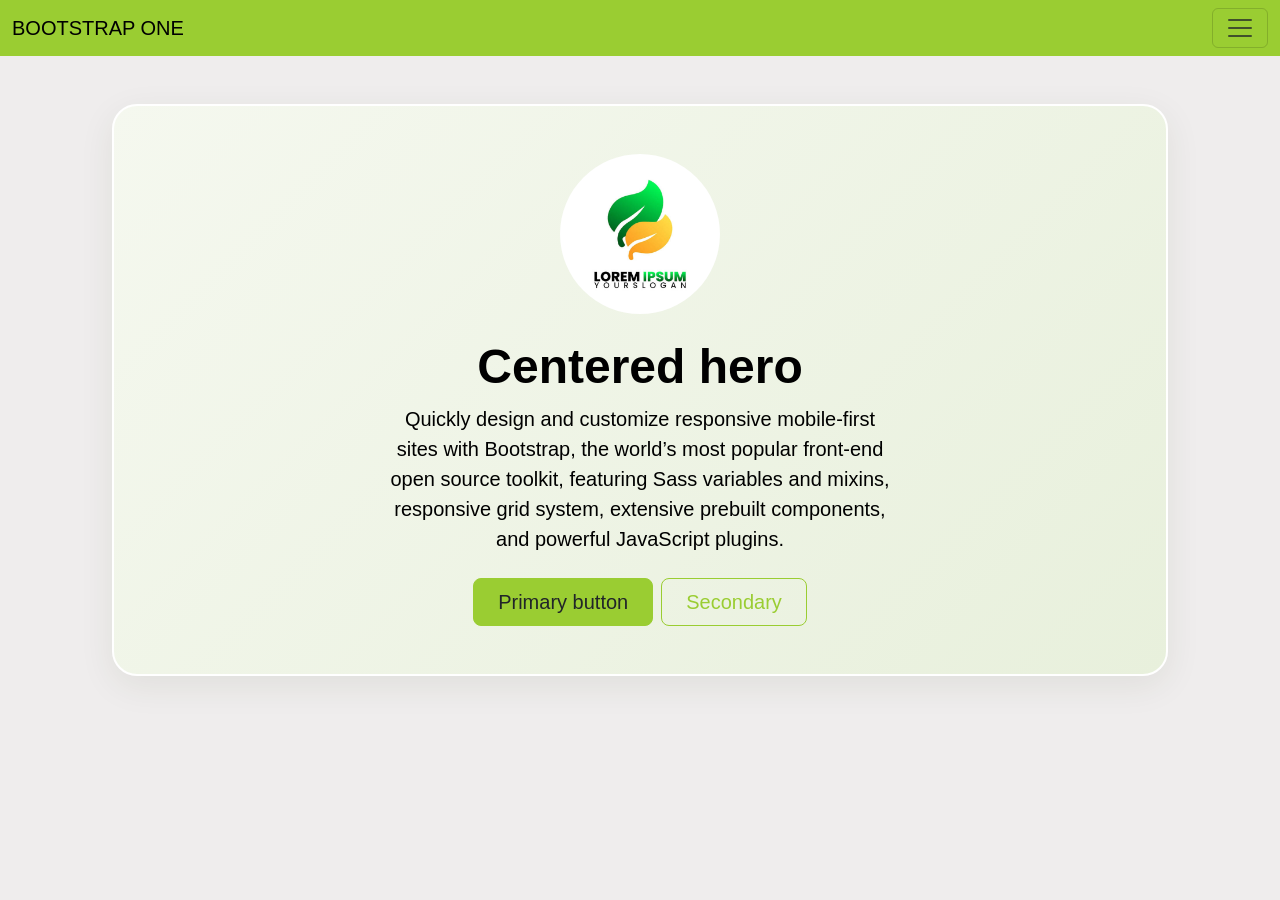
==== index.html @ 2b1806a4 "First BOOSTRAP web and first commit" ====
<!DOCTYPE html>
<html>
    <head>
        <title>BOOTSTRAP ONE</title>
        <meta charset="utf-8">
        <meta name="viewport" content="width=device-width, initial-scale=1.0">
        <link href="https://cdn.jsdelivr.net/npm/bootstrap@5.3.8/dist/css/bootstrap.min.css" rel="stylesheet" integrity="sha384-sRIl4kxILFvY47J16cr9ZwB07vP4J8+LH7qKQnuqkuIAvNWLzeN8tE5YBujZqJLB" crossorigin="anonymous">
        <link rel="stylesheet" href="style.css">
    </head>
    <body>
        <nav
        class="navbar navbar-expand-xxl "
        aria-label="Seventh navbar example">
        <div class="container-fluid">
          <a class="navbar-brand" href="#">BOOTSTRAP ONE</a>
          <button
            class="navbar-toggler"
            type="button"
            data-bs-toggle="collapse"
            data-bs-target="#navbarsExampleXxl"
            aria-controls="navbarsExampleXxl"
            aria-expanded="false"
            aria-label="Toggle navigation">
            <span class="navbar-toggler-icon"></span>
          </button>
          <div class="collapse navbar-collapse" id="navbarsExampleXxl">
            <ul class="navbar-nav me-auto mb-2 mb-xl-0">
              <li class="nav-item">
                <a class="nav-link active" aria-current="page" href="#">INICIO</a>
              </li>
              <li class="nav-item"><a class="nav-link" href="#">QUIENES</a></li>
              <li class="nav-item dropdown">
                <a
                  class="nav-link dropdown-toggle"
                  href="#"
                  data-bs-toggle="dropdown"
                  aria-expanded="false">SERVICIOS</a>
                <ul class="dropdown-menu">
                  <li><a class="dropdown-item" href="#">REPARACION</a></li>
                  <li><a class="dropdown-item" href="#">SUSTITUCION</a></li>
                  <li>
                    <a class="dropdown-item" href="#">MAS</a>
                  </li>
                </ul>
              </li>
            </ul>
            <form role="search">
              <input
                class="form-control"
                type="search"
                placeholder="Search"
                aria-label="Search"
              />
            </form>
          </div>
        </div>
      </nav>
      <div class="px-4 py-5 my-5 text-center heroe">
        <img
          class="d-block mx-auto mb-4 logo"
          src="img/logo.jpeg"
          alt=""
          width="72"
          height="57"
        />
        <h1 class="display-5 fw-bold text-body-emphasis">Centered hero</h1>
        <div class="col-lg-6 mx-auto">
          <p class="lead mb-4">
            Quickly design and customize responsive mobile-first sites with
            Bootstrap, the world’s most popular front-end open source toolkit,
            featuring Sass variables and mixins, responsive grid system,
            extensive prebuilt components, and powerful JavaScript plugins.
          </p>
          <div class="d-grid gap-2 d-sm-flex justify-content-sm-center">
            <button type="button" class="btn boton-primario btn-lg px-4 gap-3">
              Primary button
            </button>
            <button type="button" class="btn boton-secundario btn-lg px-4">
              Secondary
            </button>
          </div>
        </div>
      </div>
  

        <script src="https://cdn.jsdelivr.net/npm/bootstrap@5.3.8/dist/js/bootstrap.bundle.min.js" integrity="sha384-FKyoEForCGlyvwx9Hj09JcYn3nv7wiPVlz7YYwJrWVcXK/BmnVDxM+D2scQbITxI" crossorigin="anonymous"></script>
    </body>
</html>
---- style.css ----
*{
    margin: 0;
    padding: 0;
    box-sizing: border-box;
}
body{
    background-color: #e0dddd81;
    color: #000;
    font-family: 'Segoe UI', Tahoma, Geneva, Verdana, sans-serif;
}
nav{
    background-color: yellowgreen; 
}
.heroe{
    background: linear-gradient(135deg, #f5f8ef, #e8f0dc);
    border: #fff 2px solid;
    box-shadow: 0 10px 35px rgba(48, 66, 30, 0.08);
    padding: 3rem 2rem;
    margin: 3rem 7rem;
    border-radius: 25px;
}
.boton-primario{
    background-color: yellowgreen;
    border: 1px yellowgreen solid;
    transition: all 0.3s ease;
}
.boton-primario:hover{
    background-color: #6b8e23;
    border-color: #6b8e23;
    color: #fff;
    transform: translateY(-2px);
    box-shadow: 0 4px 10px rgba(0, 0, 0, 0.15);
}
.boton-secundario{
    background-color: transparent ;
    border: 1px yellowgreen solid;
    color: yellowgreen;
    transition: all 0.3s ease;
}
.boton-secundario:hover{
    background-color: #6b8e23;
    border-color: #6b8e23;
    color: #fff;
    transform: translateY(-2px);
    box-shadow: 0 4px 10px rgba(0, 0, 0, 0.15);
}
.logo{
    border-radius: 100%;
    width: 10rem;
    height: 10rem;
}
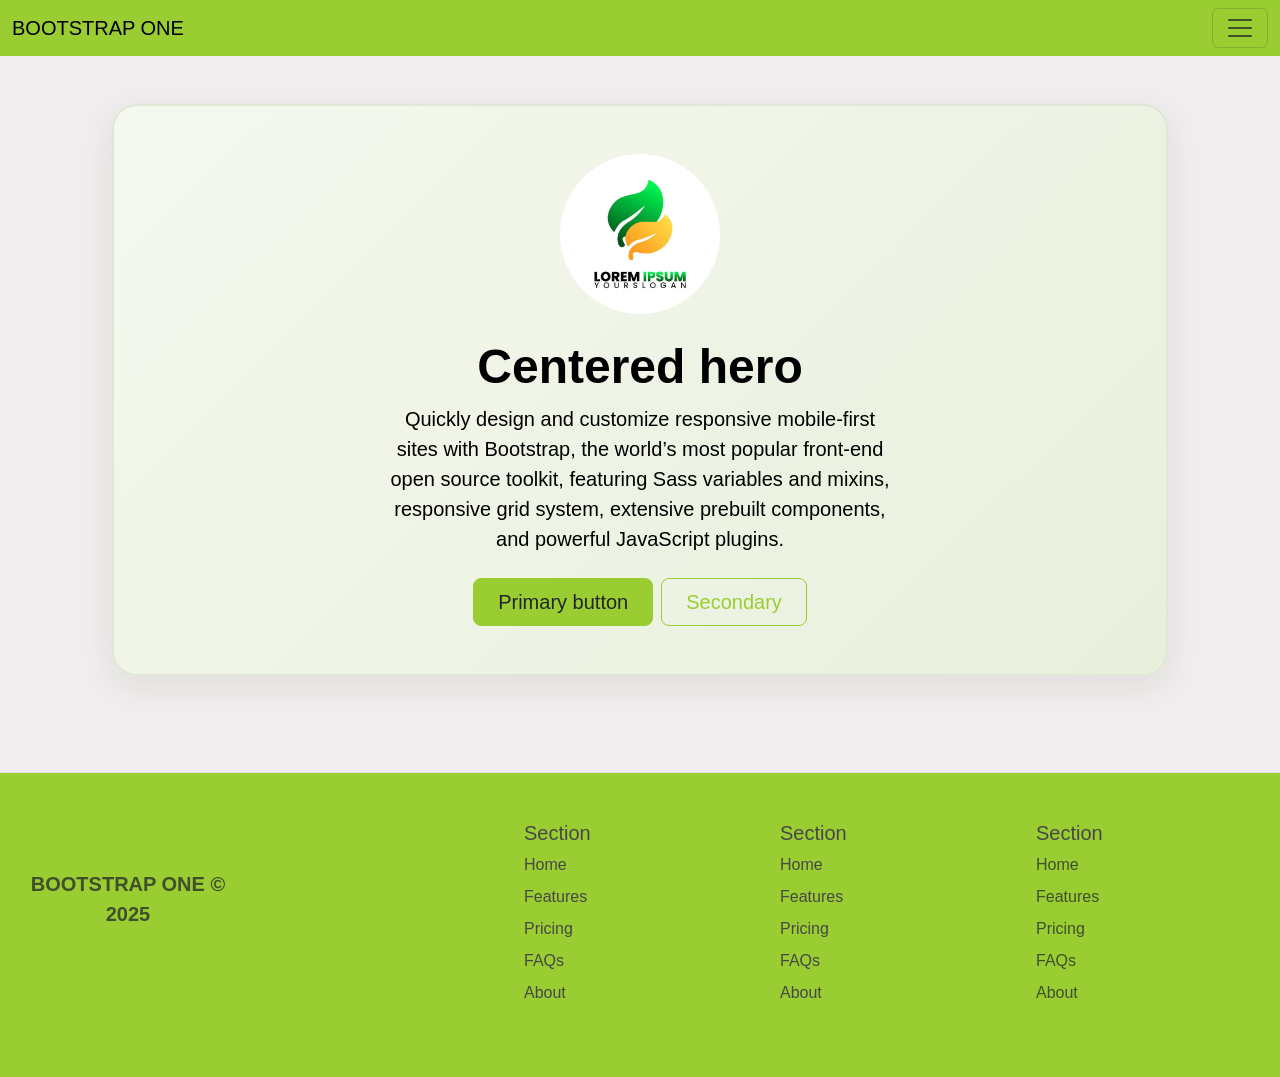
==== commit 9c58634b: "Footer added" ====
--- a/index.html
+++ b/index.html
@@ -8,6 +8,8 @@
         <link rel="stylesheet" href="style.css">
     </head>
     <body>
+      <div class="container-fluid">
+      <div class="row">
         <nav
         class="navbar navbar-expand-xxl "
         aria-label="Seventh navbar example">
@@ -55,32 +57,122 @@
           </div>
         </div>
       </nav>
-      <div class="px-4 py-5 my-5 text-center heroe">
-        <img
-          class="d-block mx-auto mb-4 logo"
-          src="img/logo.jpeg"
-          alt=""
-          width="72"
-          height="57"
-        />
-        <h1 class="display-5 fw-bold text-body-emphasis">Centered hero</h1>
-        <div class="col-lg-6 mx-auto">
-          <p class="lead mb-4">
-            Quickly design and customize responsive mobile-first sites with
-            Bootstrap, the world’s most popular front-end open source toolkit,
-            featuring Sass variables and mixins, responsive grid system,
-            extensive prebuilt components, and powerful JavaScript plugins.
-          </p>
-          <div class="d-grid gap-2 d-sm-flex justify-content-sm-center">
-            <button type="button" class="btn boton-primario btn-lg px-4 gap-3">
-              Primary button
-            </button>
-            <button type="button" class="btn boton-secundario btn-lg px-4">
-              Secondary
-            </button>
+      </div>
+      <div class="row">
+        <div class="px-4 py-5 my-5 text-center heroe">
+          <img
+            class="d-block mx-auto mb-4 logo"
+            src="img/logo.jpeg"
+            alt=""
+            width="72"
+            height="57"
+          />
+          <h1 class="display-5 fw-bold text-body-emphasis">Centered hero</h1>
+          <div class="col-lg-6 mx-auto">
+            <p class="lead mb-4">
+              Quickly design and customize responsive mobile-first sites with
+              Bootstrap, the world’s most popular front-end open source toolkit,
+              featuring Sass variables and mixins, responsive grid system,
+              extensive prebuilt components, and powerful JavaScript plugins.
+            </p>
+            <div class="d-grid gap-2 d-sm-flex justify-content-sm-center">
+              <button type="button" class="btn boton-primario btn-lg px-4 gap-3">
+                Primary button
+              </button>
+              <button type="button" class="btn boton-secundario btn-lg px-4">
+                Secondary
+              </button>
+            </div>
           </div>
         </div>
       </div>
+      <div class="row">
+        <div class="col-6">
+
+        </div>
+        <div class="col-6">
+
+        </div>
+      </div>
+      <footer
+        class="row row-cols-1 row-cols-sm-2 row-cols-md-5 py-5 my-5 border-top"
+      >
+        <div class="col mb-3">
+          <a
+            href="/"
+            class="d-flex align-items-center mb-3 link-body-emphasis text-decoration-none"
+            aria-label="Bootstrap"
+          >
+            <svg class="bi me-2" width="40" height="32" aria-hidden="true">
+              <use xlink:href="#bootstrap"></use>
+            </svg>
+          </a>
+          <p class="text-body-secondary copyright">BOOTSTRAP ONE &copy; 2025</p>
+        </div>
+        <div class="col mb-3"></div>
+        <div class="col mb-3">
+          <h5>Section</h5>
+          <ul class="nav flex-column">
+            <li class="nav-item mb-2">
+              <a href="#" class="p-0 ">Home</a>
+            </li>
+            <li class="nav-item mb-2">
+              <a href="#" class="p-0 ">Features</a>
+            </li>
+            <li class="nav-item mb-2">
+              <a href="#" class="p-0">Pricing</a>
+            </li>
+            <li class="nav-item mb-2">
+              <a href="#" class="p-0">FAQs</a>
+            </li>
+            <li class="nav-item mb-2">
+              <a href="#" class="p-0">About</a>
+            </li>
+          </ul>
+        </div>
+        <div class="col mb-3">
+          <h5>Section</h5>
+          <ul class="nav flex-column">
+            <li class="nav-item mb-2">
+              <a href="#" class="p-0 ">Home</a>
+            </li>
+            <li class="nav-item mb-2">
+              <a href="#" class="p-0 ">Features</a>
+            </li>
+            <li class="nav-item mb-2">
+              <a href="#" class="p-0">Pricing</a>
+            </li>
+            <li class="nav-item mb-2">
+              <a href="#" class="p-0">FAQs</a>
+            </li>
+            <li class="nav-item mb-2">
+              <a href="#" class="p-0">About</a>
+            </li>
+          </ul>
+        </div>
+        <div class="col mb-3">
+          <h5>Section</h5>
+          <ul class="nav flex-column">
+            <li class="nav-item mb-2">
+              <a href="#" class="nav-link p-0 text-body-secondary">Home</a>
+            </li>
+            <li class="nav-item mb-2">
+              <a href="#" class="nav-link p-0 text-body-secondary">Features</a>
+            </li>
+            <li class="nav-item mb-2">
+              <a href="#" class="nav-link p-0 text-body-secondary">Pricing</a>
+            </li>
+            <li class="nav-item mb-2">
+              <a href="#" class="nav-link p-0 text-body-secondary">FAQs</a>
+            </li>
+            <li class="nav-item mb-2">
+              <a href="#" class="nav-link p-0 text-body-secondary">About</a>
+            </li>
+          </ul>
+        </div>
+      </footer>
+      </div>
+
   
 
         <script src="https://cdn.jsdelivr.net/npm/bootstrap@5.3.8/dist/js/bootstrap.bundle.min.js" integrity="sha384-FKyoEForCGlyvwx9Hj09JcYn3nv7wiPVlz7YYwJrWVcXK/BmnVDxM+D2scQbITxI" crossorigin="anonymous"></script>
--- a/style.css
+++ b/style.css
@@ -3,21 +3,24 @@
     padding: 0;
     box-sizing: border-box;
 }
+
 body{
     background-color: #e0dddd81;
     color: #000;
     font-family: 'Segoe UI', Tahoma, Geneva, Verdana, sans-serif;
+    height: 100vh;
 }
 nav{
     background-color: yellowgreen; 
 }
 .heroe{
     background: linear-gradient(135deg, #f5f8ef, #e8f0dc);
-    border: #fff 2px solid;
+    border: #e0e8d5 2px solid;
     box-shadow: 0 10px 35px rgba(48, 66, 30, 0.08);
     padding: 3rem 2rem;
     margin: 3rem 7rem;
     border-radius: 25px;
+    width: fit-content;
 }
 .boton-primario{
     background-color: yellowgreen;
@@ -33,7 +36,7 @@
 }
 .boton-secundario{
     background-color: transparent ;
-    border: 1px yellowgreen solid;
+    border: 1px #9acd32 solid;
     color: yellowgreen;
     transition: all 0.3s ease;
 }
@@ -48,4 +51,26 @@
     border-radius: 100%;
     width: 10rem;
     height: 10rem;
+}
+footer{
+    background-color: #9acd32;
+    color: #474747;
+    border-top: 3px solid #78936f;
+}
+footer a{
+    max-width: fit-content;
+    max-height: max-content;
+    color: #474747;
+    text-decoration: none;
+    transition: color 0.3s ease, transform 0.3s ease;
+}
+footer a:hover{
+    background-color: rgba(88, 121, 24, 0.301);
+    color: #fff;
+    transform: translateX(4px);
+}
+footer p{
+    font-size: 20px;
+    font-weight: bolder;
+    text-align: center;
 }
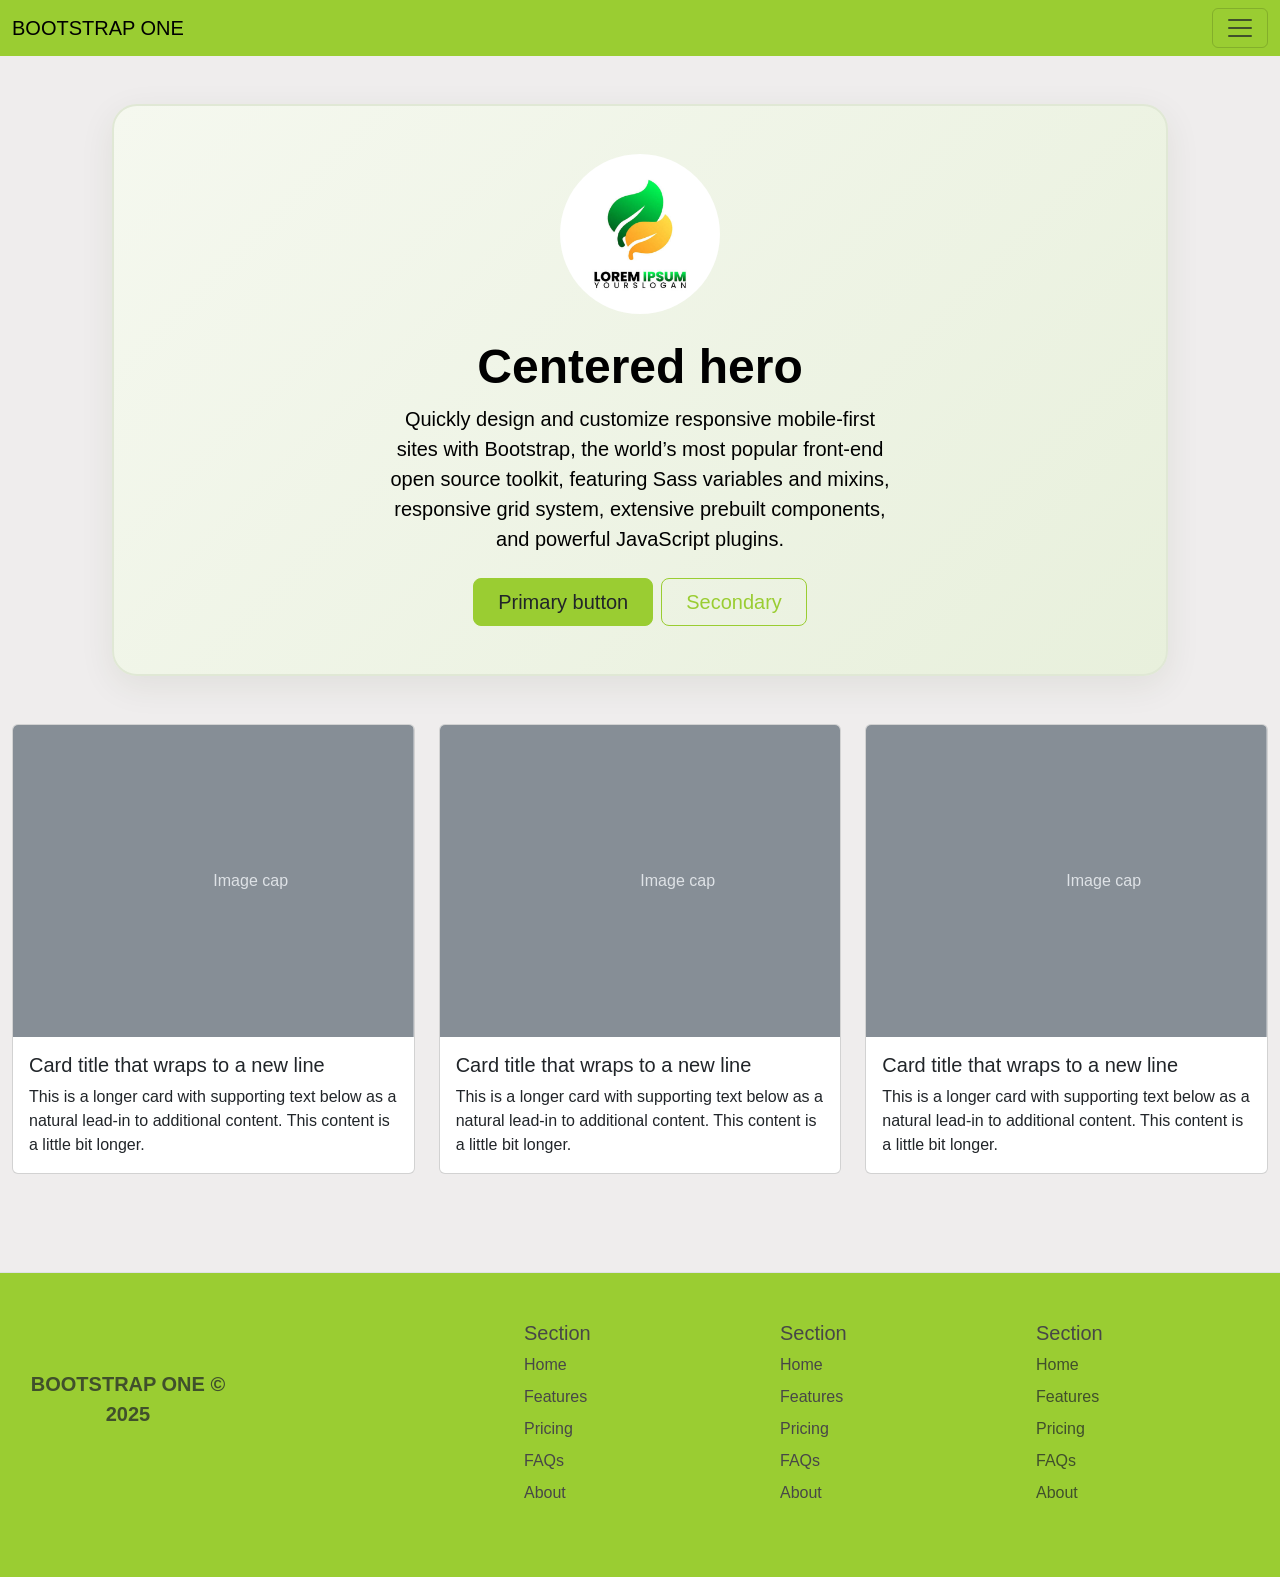
==== commit ab42fad3: "Card Row added" ====
--- a/index.html
+++ b/index.html
@@ -86,13 +86,82 @@
           </div>
         </div>
       </div>
-      <div class="row">
-        <div class="col-6">
-
-        </div>
-        <div class="col-6">
-
-        </div>
+      <div class="row card-row">
+        <div class="col-4">
+            <div class="card">
+            <svg
+              aria-label="Placeholder: Image cap"
+              class="bd-placeholder-img card-img-top"
+              height="200"
+              preserveAspectRatio="xMidYMid slice"
+              role="img"
+              width="100%"
+              xmlns="http://www.w3.org/2000/svg"
+            >
+              <title>Placeholder</title>
+              <rect width="100%" height="100%" fill="#868e96"></rect>
+              <text x="50%" y="50%" fill="#dee2e6" dy=".3em">Image cap</text>
+            </svg>
+            <div class="card-body">
+              <h5 class="card-title">Card title that wraps to a new line</h5>
+              <p class="card-text">
+                This is a longer card with supporting text below as a natural
+                lead-in to additional content. This content is a little bit
+                longer.
+              </p>
+            </div>
+          </div>
+        </div>
+        <div class="col-4">
+            <div class="card">
+            <svg
+              aria-label="Placeholder: Image cap"
+              class="bd-placeholder-img card-img-top"
+              height="200"
+              preserveAspectRatio="xMidYMid slice"
+              role="img"
+              width="100%"
+              xmlns="http://www.w3.org/2000/svg"
+            >
+              <title>Placeholder</title>
+              <rect width="100%" height="100%" fill="#868e96"></rect>
+              <text x="50%" y="50%" fill="#dee2e6" dy=".3em">Image cap</text>
+            </svg>
+            <div class="card-body">
+              <h5 class="card-title">Card title that wraps to a new line</h5>
+              <p class="card-text">
+                This is a longer card with supporting text below as a natural
+                lead-in to additional content. This content is a little bit
+                longer.
+              </p>
+            </div>
+          </div>
+        </div> 
+        <div class="col-4">
+            <div class="card">
+            <svg
+              aria-label="Placeholder: Image cap"
+              class="bd-placeholder-img card-img-top"
+              height="200"
+              preserveAspectRatio="xMidYMid slice"
+              role="img"
+              width="100%"
+              xmlns="http://www.w3.org/2000/svg"
+            >
+              <title>Placeholder</title>
+              <rect width="100%" height="100%" fill="#868e96"></rect>
+              <text x="50%" y="50%" fill="#dee2e6" dy=".3em">Image cap</text>
+            </svg>
+            <div class="card-body">
+              <h5 class="card-title">Card title that wraps to a new line</h5>
+              <p class="card-text">
+                This is a longer card with supporting text below as a natural
+                lead-in to additional content. This content is a little bit
+                longer.
+              </p>
+            </div>
+          </div>
+        </div>         
       </div>
       <footer
         class="row row-cols-1 row-cols-sm-2 row-cols-md-5 py-5 my-5 border-top"
--- a/style.css
+++ b/style.css
@@ -52,6 +52,15 @@
     width: 10rem;
     height: 10rem;
 }
+.card-row{
+    height: 500px;
+}
+.card{
+    height: 450px;
+}
+.card-img-top{
+    height: 70%
+}
 footer{
     background-color: #9acd32;
     color: #474747;
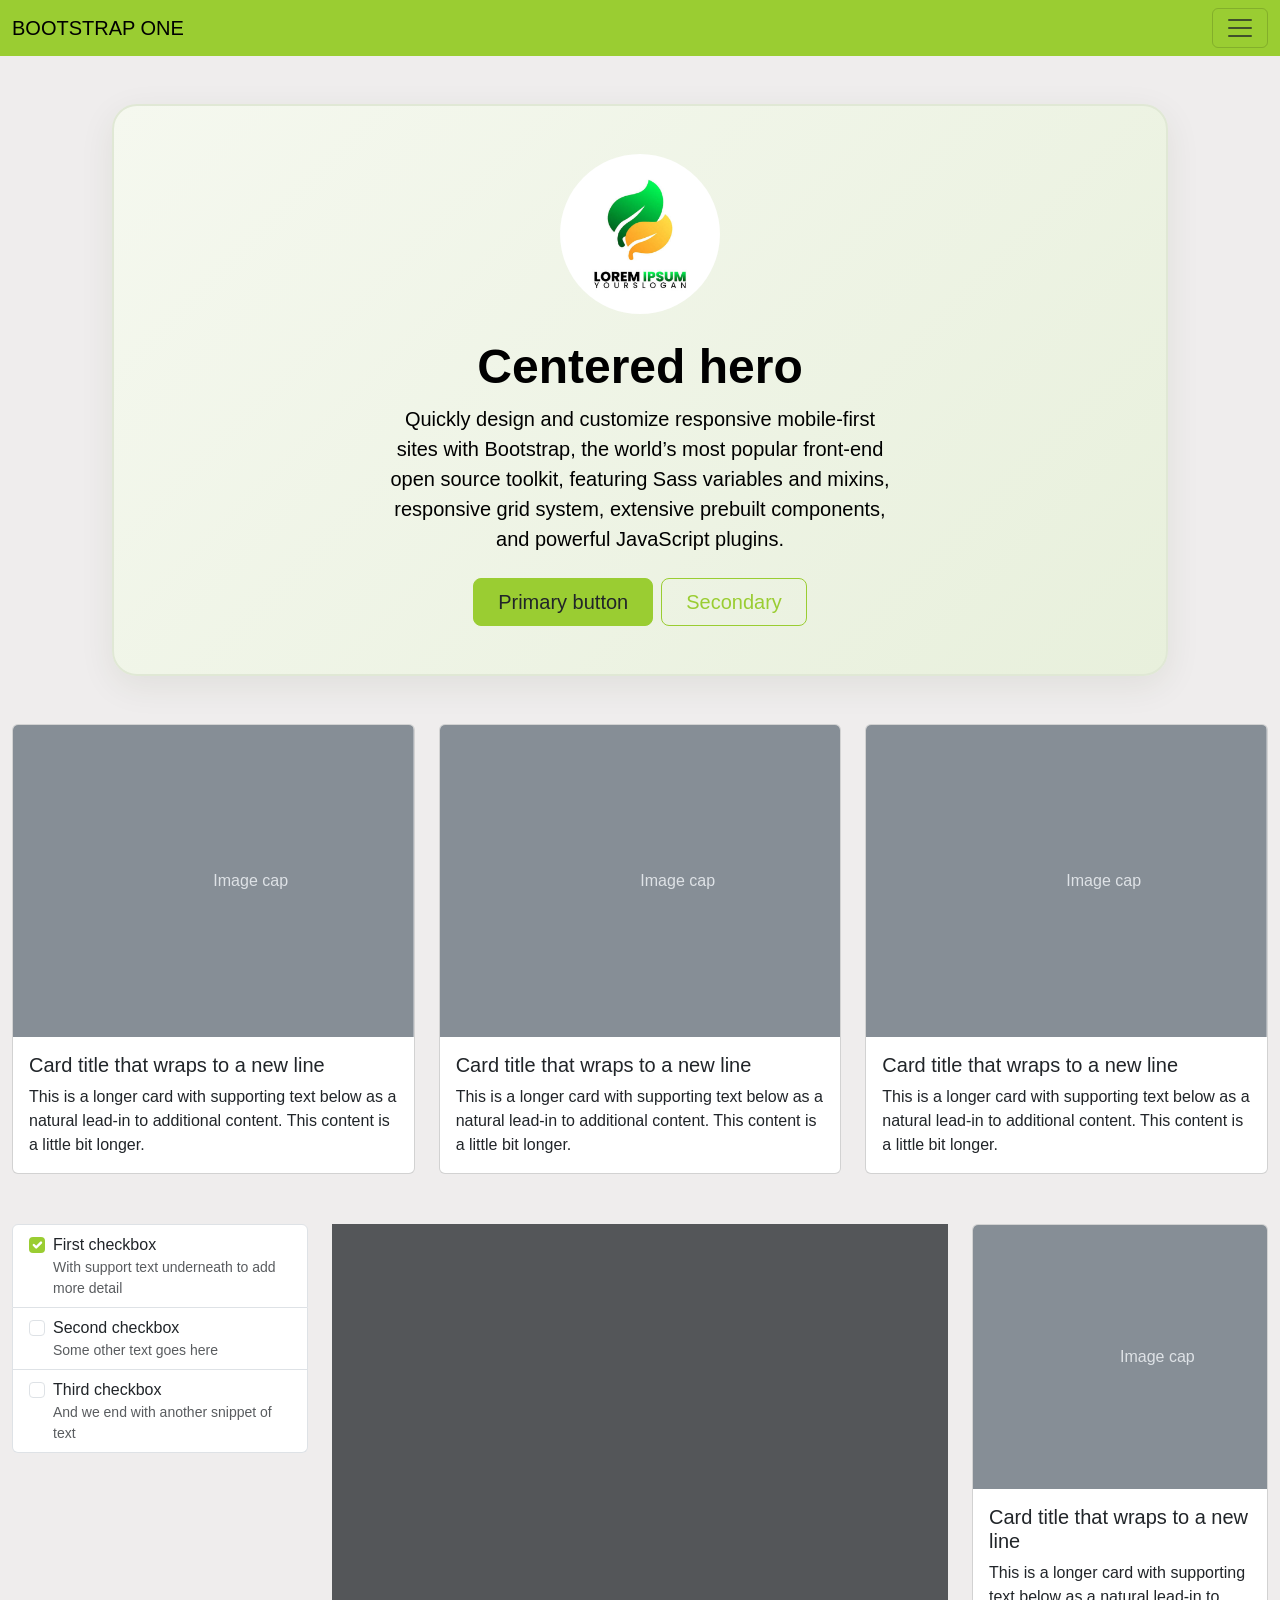
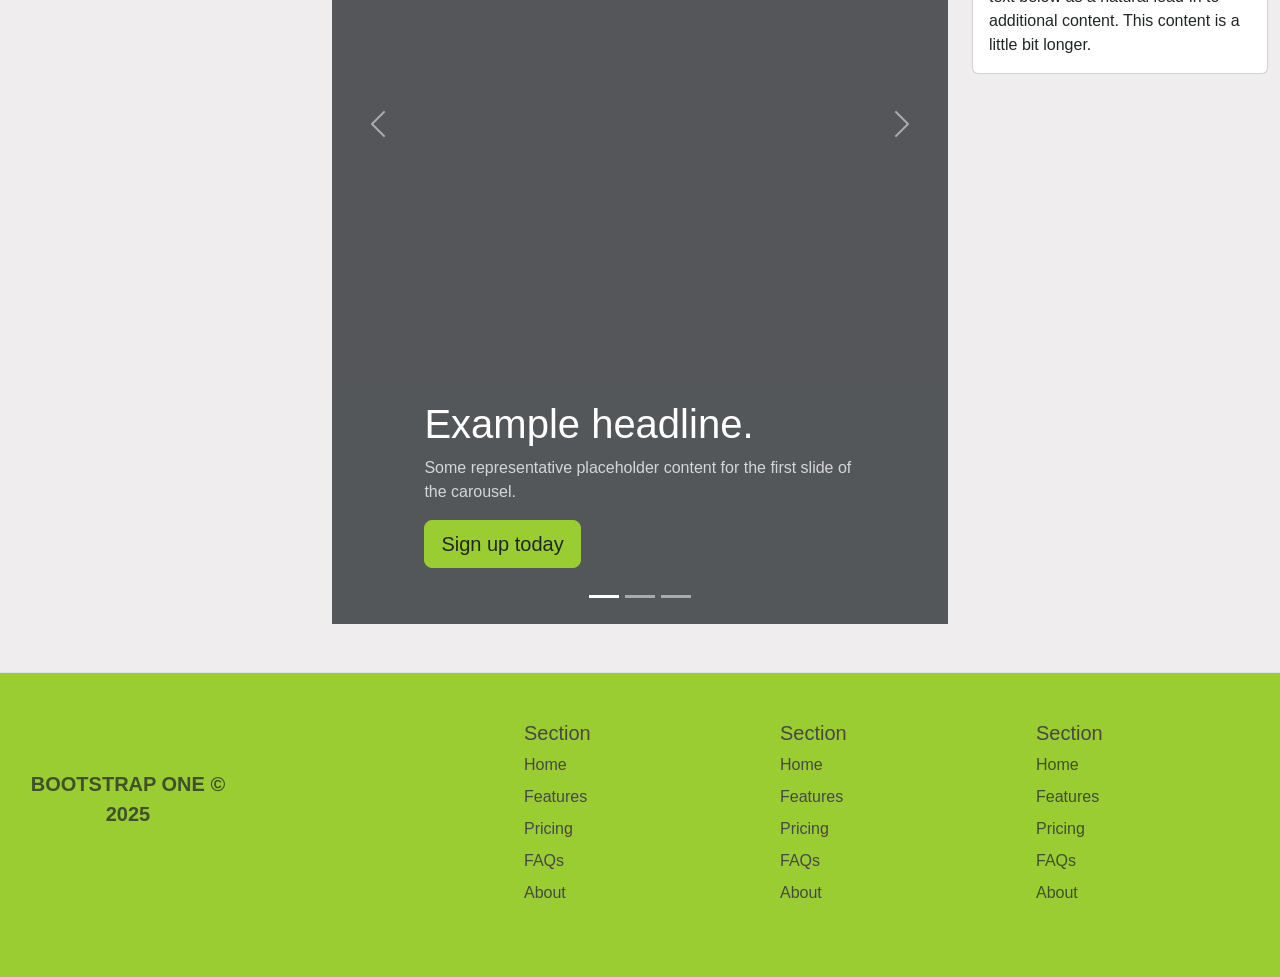
==== commit 4147a607: "añadidos mas elemento con su estilo" ====
--- a/index.html
+++ b/index.html
@@ -163,6 +163,206 @@
           </div>
         </div>         
       </div>
+      <div class="row">
+        <div class="col-3">
+           <div class="list-group">
+        <label class="list-group-item d-flex gap-2">
+          <input
+            class="form-check-input flex-shrink-0"
+            type="checkbox"
+            value=""
+            checked
+          />
+          <span>
+            First checkbox
+            <small class="d-block text-body-secondary"
+              >With support text underneath to add more detail</small
+            >
+          </span>
+        </label>
+        <label class="list-group-item d-flex gap-2">
+          <input
+            class="form-check-input flex-shrink-0"
+            type="checkbox"
+            value=""
+          />
+          <span>
+            Second checkbox
+            <small class="d-block text-body-secondary"
+              >Some other text goes here</small
+            >
+          </span>
+        </label>
+        <label class="list-group-item d-flex gap-2">
+          <input
+            class="form-check-input flex-shrink-0"
+            type="checkbox"
+            value=""
+          />
+          <span>
+            Third checkbox
+            <small class="d-block text-body-secondary"
+              >And we end with another snippet of text</small
+            >
+          </span>
+        </label>
+      </div>
+      
+        </div>
+        <div class="col-6">
+          <div id="myCarousel" class="carousel slide mb-6" data-bs-ride="carousel">
+        <div class="carousel-indicators">
+          <button
+            type="button"
+            data-bs-target="#myCarousel"
+            data-bs-slide-to="0"
+            class="active"
+            aria-current="true"
+            aria-label="Slide 1"
+          ></button>
+          <button
+            type="button"
+            data-bs-target="#myCarousel"
+            data-bs-slide-to="1"
+            aria-label="Slide 2"
+          ></button>
+          <button
+            type="button"
+            data-bs-target="#myCarousel"
+            data-bs-slide-to="2"
+            aria-label="Slide 3"
+          ></button>
+        </div>
+        <div class="carousel-inner">
+          <div class="carousel-item active">
+            <svg
+              aria-hidden="true"
+              class="bd-placeholder-img"
+              height="100%"
+              preserveAspectRatio="xMidYMid slice"
+              width="100%"
+              xmlns="http://www.w3.org/2000/svg"
+            >
+              <rect
+                width="100%"
+                height="100%"
+                fill="var(--bs-secondary-color)"
+              ></rect>
+            </svg>
+            <div class="container">
+              <div class="carousel-caption text-start">
+                <h1>Example headline.</h1>
+                <p class="opacity-75">
+                  Some representative placeholder content for the first slide of
+                  the carousel.
+                </p>
+                <p>
+                  <a class="btn btn-lg boton-primario" href="#">Sign up today</a>
+                </p>
+              </div>
+            </div>
+          </div>
+          <div class="carousel-item">
+            <svg
+              aria-hidden="true"
+              class="bd-placeholder-img"
+              height="100%"
+              preserveAspectRatio="xMidYMid slice"
+              width="100%"
+              xmlns="http://www.w3.org/2000/svg"
+            >
+              <rect
+                width="100%"
+                height="100%"
+                fill="var(--bs-secondary-color)"
+              ></rect>
+            </svg>
+            <div class="container">
+              <div class="carousel-caption">
+                <h1>Another example headline.</h1>
+                <p>
+                  Some representative placeholder content for the second slide
+                  of the carousel.
+                </p>
+                <p><a class="btn btn-lg boton-primario" href="#">Learn more</a></p>
+              </div>
+            </div>
+          </div>
+          <div class="carousel-item">
+            <svg
+              aria-hidden="true"
+              class="bd-placeholder-img"
+              height="100%"
+              preserveAspectRatio="xMidYMid slice"
+              width="100%"
+              xmlns="http://www.w3.org/2000/svg"
+            >
+              <rect
+                width="100%"
+                height="100%"
+                fill="var(--bs-secondary-color)"
+              ></rect>
+            </svg>
+            <div class="container">
+              <div class="carousel-caption text-end">
+                <h1>One more for good measure.</h1>
+                <p>
+                  Some representative placeholder content for the third slide of
+                  this carousel.
+                </p>
+                <p>
+                  <a class="btn btn-lg boton-primario" href="#">Browse gallery</a>
+                </p>
+              </div>
+            </div>
+          </div>
+        </div>
+        <button
+          class="carousel-control-prev"
+          type="button"
+          data-bs-target="#myCarousel"
+          data-bs-slide="prev"
+        >
+          <span class="carousel-control-prev-icon" aria-hidden="true"></span>
+          <span class="visually-hidden">Previous</span>
+        </button>
+        <button
+          class="carousel-control-next"
+          type="button"
+          data-bs-target="#myCarousel"
+          data-bs-slide="next"
+        >
+          <span class="carousel-control-next-icon" aria-hidden="true"></span>
+          <span class="visually-hidden">Next</span>
+        </button>
+      </div>
+        </div>
+        <div class="col-3">
+          <div class="card">
+            <svg
+              aria-label="Placeholder: Image cap"
+              class="bd-placeholder-img card-img-top"
+              height="200"
+              preserveAspectRatio="xMidYMid slice"
+              role="img"
+              width="100%"
+              xmlns="http://www.w3.org/2000/svg"
+            >
+              <title>Placeholder</title>
+              <rect width="100%" height="100%" fill="#868e96"></rect>
+              <text x="50%" y="50%" fill="#dee2e6" dy=".3em">Image cap</text>
+            </svg>
+            <div class="card-body">
+              <h5 class="card-title">Card title that wraps to a new line</h5>
+              <p class="card-text">
+                This is a longer card with supporting text below as a natural
+                lead-in to additional content. This content is a little bit
+                longer.
+              </p>
+            </div>
+          </div>
+        </div>
+      </div>
       <footer
         class="row row-cols-1 row-cols-sm-2 row-cols-md-5 py-5 my-5 border-top"
       >
--- a/style.css
+++ b/style.css
@@ -61,6 +61,16 @@
 .card-img-top{
     height: 70%
 }
+.carousel{
+    height: 1000px;
+}
+.carousel-item{
+    height: 1000px;
+}
+.form-check-input:checked{
+    background-color: #9acd32;
+    border: #9acd32;;
+}
 footer{
     background-color: #9acd32;
     color: #474747;
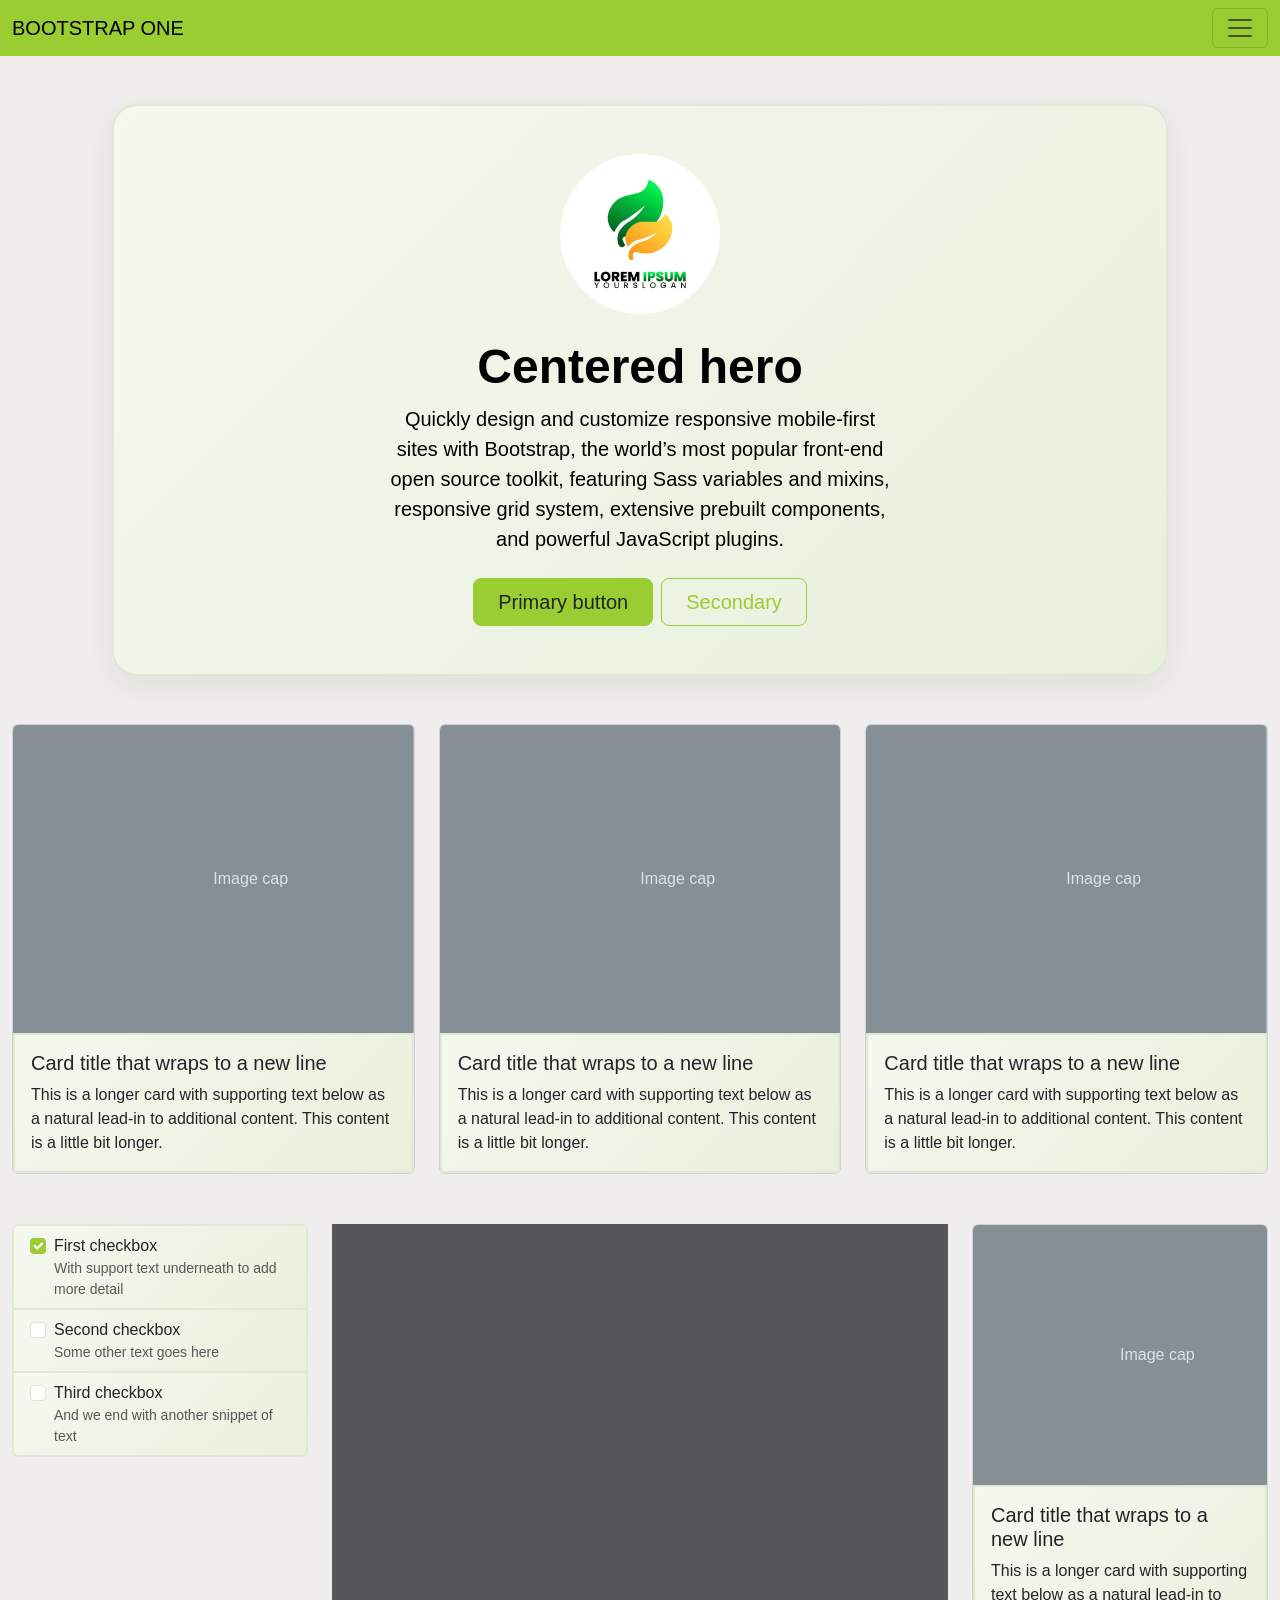
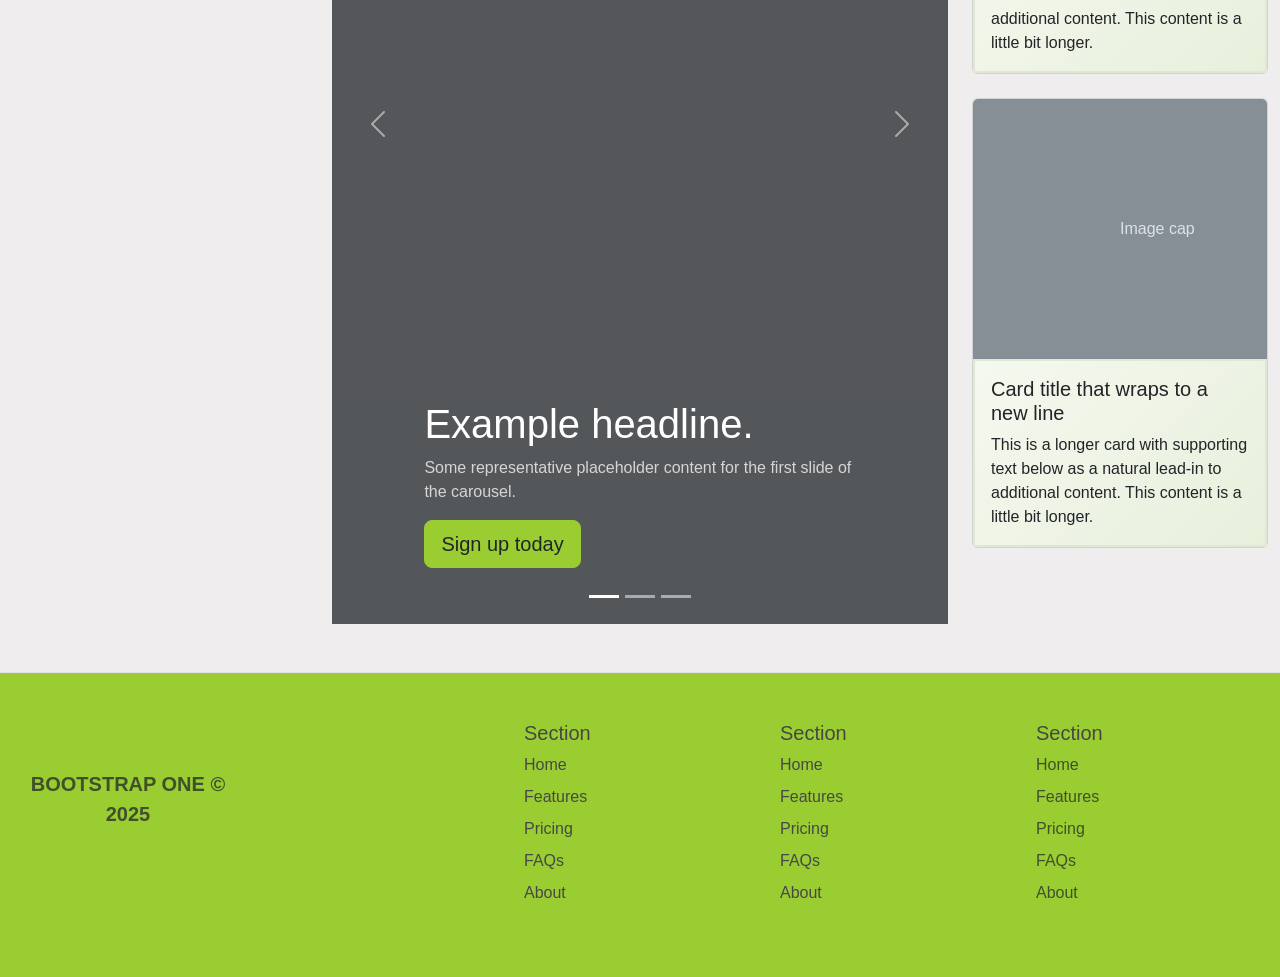
==== commit d2d7905d: "QUIENES page created" ====
--- a/index.html
+++ b/index.html
@@ -14,7 +14,7 @@
         class="navbar navbar-expand-xxl "
         aria-label="Seventh navbar example">
         <div class="container-fluid">
-          <a class="navbar-brand" href="#">BOOTSTRAP ONE</a>
+          <a class="navbar-brand" href="index.html">BOOTSTRAP ONE</a>
           <button
             class="navbar-toggler"
             type="button"
@@ -28,9 +28,9 @@
           <div class="collapse navbar-collapse" id="navbarsExampleXxl">
             <ul class="navbar-nav me-auto mb-2 mb-xl-0">
               <li class="nav-item">
-                <a class="nav-link active" aria-current="page" href="#">INICIO</a>
+                <a class="nav-link active" aria-current="page" href="index.html">INICIO</a>
               </li>
-              <li class="nav-item"><a class="nav-link" href="#">QUIENES</a></li>
+              <li class="nav-item"><a class="nav-link" href="quienes.html">QUIENES</a></li>
               <li class="nav-item dropdown">
                 <a
                   class="nav-link dropdown-toggle"
@@ -54,6 +54,7 @@
                 aria-label="Search"
               />
             </form>
+            <button class="btn boton-primario btn-nav mx-4 px-4"> SEARCH</button>
           </div>
         </div>
       </nav>
@@ -361,6 +362,29 @@
               </p>
             </div>
           </div>
+          <div class="card mt-4">
+            <svg
+              aria-label="Placeholder: Image cap"
+              class="bd-placeholder-img card-img-top"
+              height="200"
+              preserveAspectRatio="xMidYMid slice"
+              role="img"
+              width="100%"
+              xmlns="http://www.w3.org/2000/svg"
+            >
+              <title>Placeholder</title>
+              <rect width="100%" height="100%" fill="#868e96"></rect>
+              <text x="50%" y="50%" fill="#dee2e6" dy=".3em">Image cap</text>
+            </svg>
+            <div class="card-body">
+              <h5 class="card-title">Card title that wraps to a new line</h5>
+              <p class="card-text">
+                This is a longer card with supporting text below as a natural
+                lead-in to additional content. This content is a little bit
+                longer.
+              </p>
+            </div>
+          </div>
         </div>
       </div>
       <footer
--- a/style.css
+++ b/style.css
@@ -12,6 +12,24 @@
 }
 nav{
     background-color: yellowgreen; 
+}
+nav li{
+    transition: all 0.3s ease;
+}
+.dropdown-menu{
+    background-color: yellowgreen; 
+}
+.dropdown-item{
+    transition: all 0.3s ease;
+}
+nav li:hover, .dropdown-item:hover{
+    background-color: #afd368; 
+    border-radius: 20px;
+    transform: translate(2px,2px);
+}
+.form-control{
+    background: #e8f0dc;
+    border: #e0e8d5 2px solid;
 }
 .heroe{
     background: linear-gradient(135deg, #f5f8ef, #e8f0dc);
@@ -47,6 +65,9 @@
     transform: translateY(-2px);
     box-shadow: 0 4px 10px rgba(0, 0, 0, 0.15);
 }
+.btn-nav{
+    border: 1px #000 solid
+}
 .logo{
     border-radius: 100%;
     width: 10rem;
@@ -61,6 +82,10 @@
 .card-img-top{
     height: 70%
 }
+.card-body{
+    background: linear-gradient(135deg, #f5f8ef, #e8f0dc);
+    border: #e0e8d5 2px solid;
+}
 .carousel{
     height: 1000px;
 }
@@ -69,7 +94,11 @@
 }
 .form-check-input:checked{
     background-color: #9acd32;
-    border: #9acd32;;
+    border: #9acd32;
+}
+.list-group-item{
+    background: linear-gradient(135deg, #f5f8ef, #e8f0dc);
+    border: #e0e8d5 2px solid;
 }
 footer{
     background-color: #9acd32;
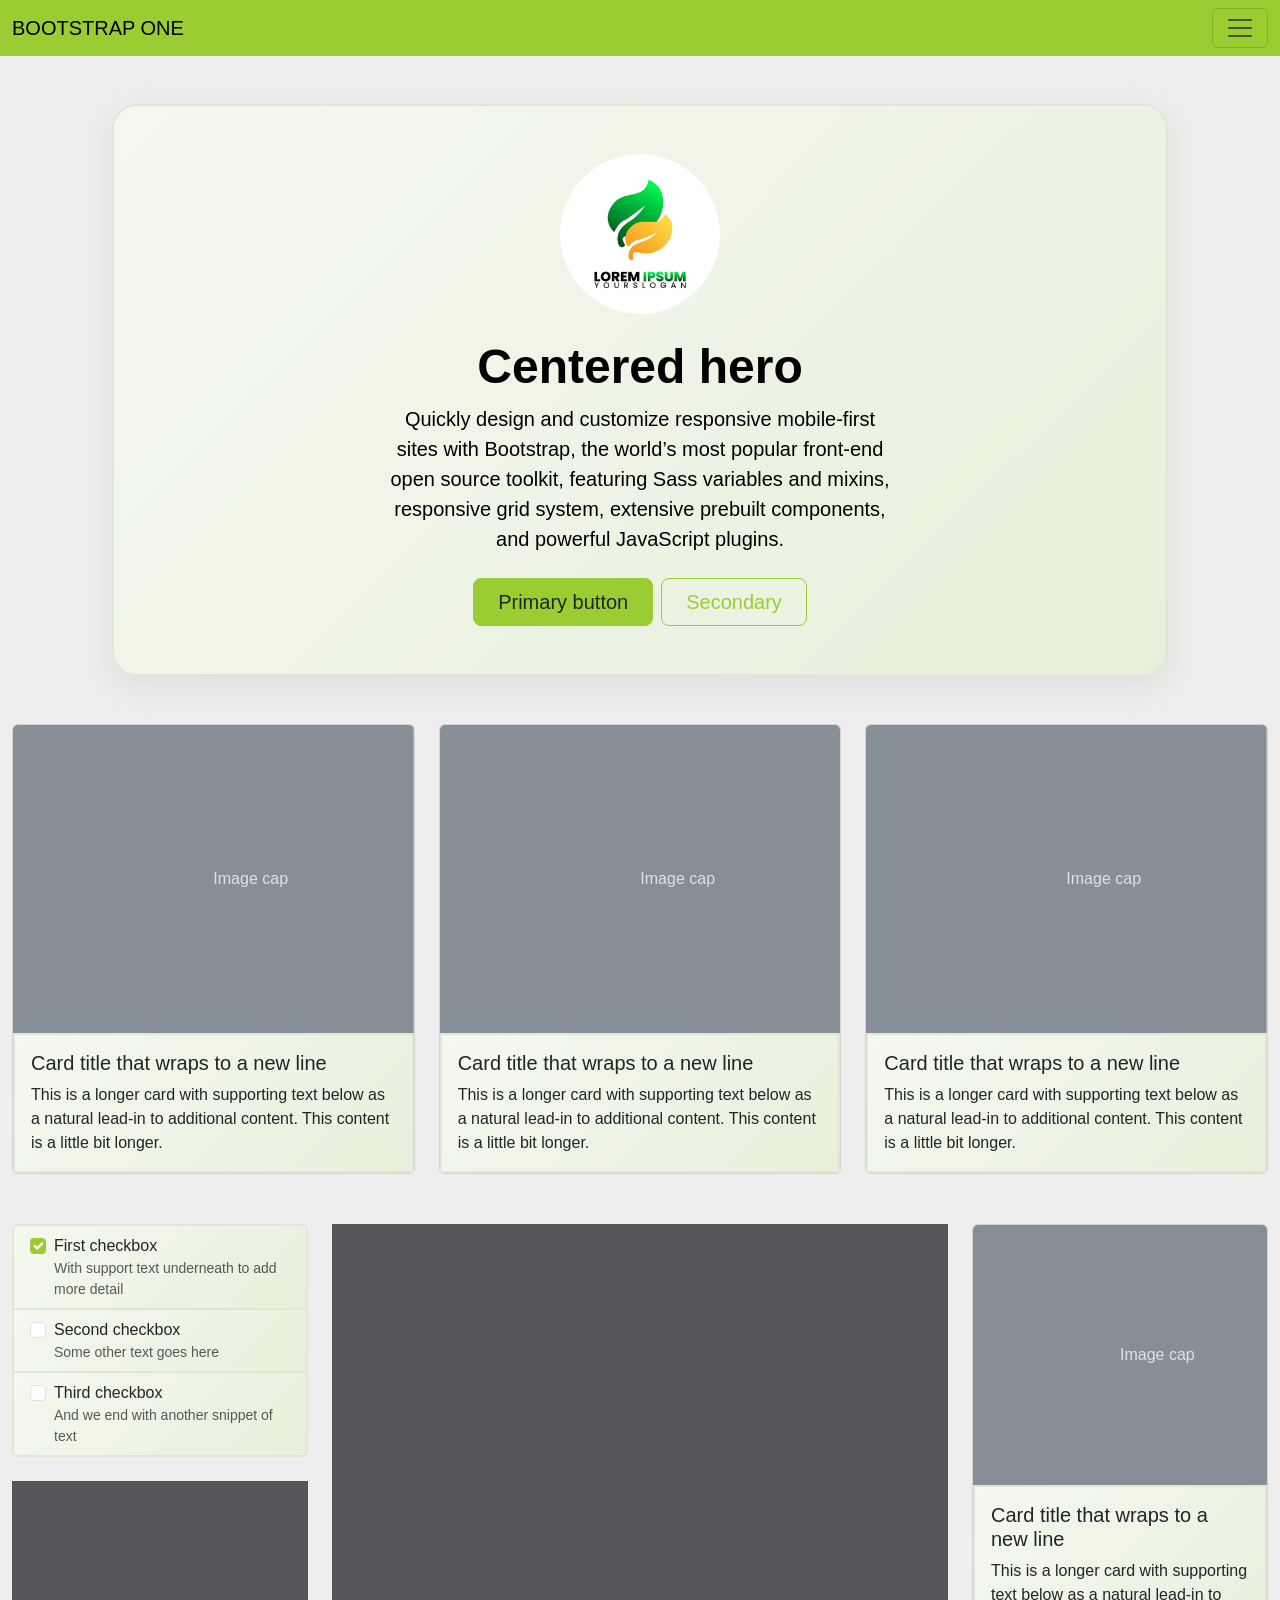
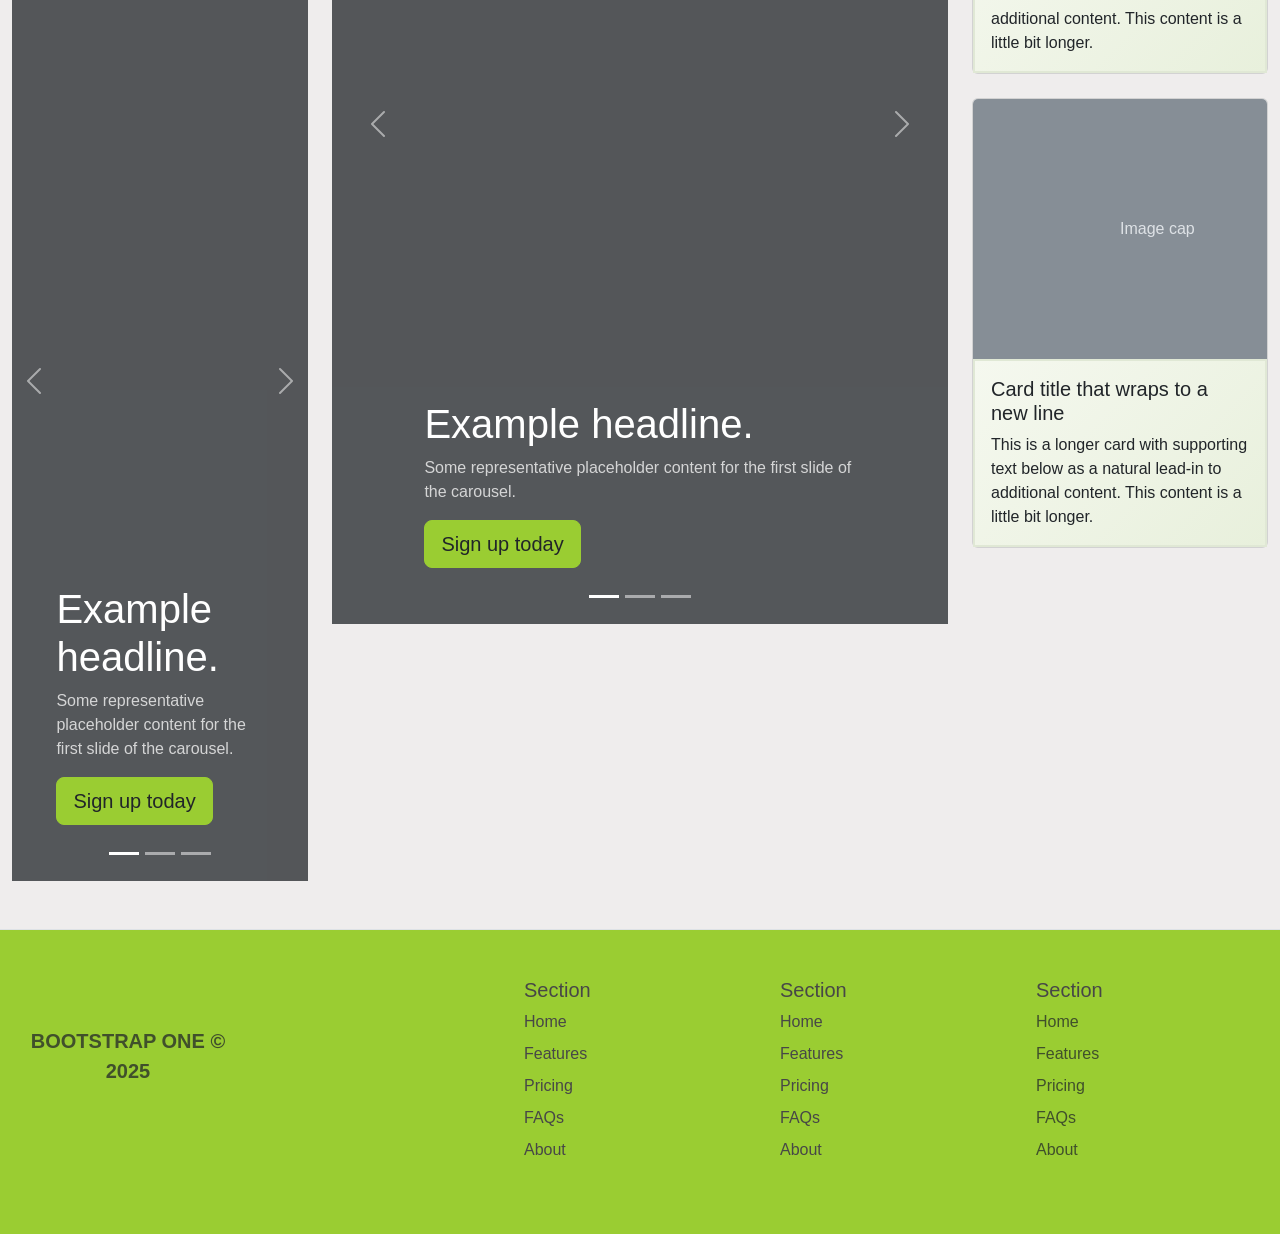
==== commit c337177e: "new carousel added to index.html" ====
--- a/index.html
+++ b/index.html
@@ -166,7 +166,7 @@
       </div>
       <div class="row">
         <div class="col-3">
-           <div class="list-group">
+           <div class="list-group mb-4">
         <label class="list-group-item d-flex gap-2">
           <input
             class="form-check-input flex-shrink-0"
@@ -208,10 +208,7 @@
           </span>
         </label>
       </div>
-      
-        </div>
-        <div class="col-6">
-          <div id="myCarousel" class="carousel slide mb-6" data-bs-ride="carousel">
+      <div id="myCarousel" class="carousel slide mx-6" data-bs-ride="carousel">
         <div class="carousel-indicators">
           <button
             type="button"
@@ -338,6 +335,134 @@
         </button>
       </div>
         </div>
+        <div class="col-6">
+          <div id="myCarousel" class="carousel slide mb-6" data-bs-ride="carousel">
+        <div class="carousel-indicators">
+          <button
+            type="button"
+            data-bs-target="#myCarousel"
+            data-bs-slide-to="0"
+            class="active"
+            aria-current="true"
+            aria-label="Slide 1"
+          ></button>
+          <button
+            type="button"
+            data-bs-target="#myCarousel"
+            data-bs-slide-to="1"
+            aria-label="Slide 2"
+          ></button>
+          <button
+            type="button"
+            data-bs-target="#myCarousel"
+            data-bs-slide-to="2"
+            aria-label="Slide 3"
+          ></button>
+        </div>
+        <div class="carousel-inner">
+          <div class="carousel-item active">
+            <svg
+              aria-hidden="true"
+              class="bd-placeholder-img"
+              height="100%"
+              preserveAspectRatio="xMidYMid slice"
+              width="100%"
+              xmlns="http://www.w3.org/2000/svg"
+            >
+              <rect
+                width="100%"
+                height="100%"
+                fill="var(--bs-secondary-color)"
+              ></rect>
+            </svg>
+            <div class="container">
+              <div class="carousel-caption text-start">
+                <h1>Example headline.</h1>
+                <p class="opacity-75">
+                  Some representative placeholder content for the first slide of
+                  the carousel.
+                </p>
+                <p>
+                  <a class="btn btn-lg boton-primario" href="#">Sign up today</a>
+                </p>
+              </div>
+            </div>
+          </div>
+          <div class="carousel-item">
+            <svg
+              aria-hidden="true"
+              class="bd-placeholder-img"
+              height="100%"
+              preserveAspectRatio="xMidYMid slice"
+              width="100%"
+              xmlns="http://www.w3.org/2000/svg"
+            >
+              <rect
+                width="100%"
+                height="100%"
+                fill="var(--bs-secondary-color)"
+              ></rect>
+            </svg>
+            <div class="container">
+              <div class="carousel-caption">
+                <h1>Another example headline.</h1>
+                <p>
+                  Some representative placeholder content for the second slide
+                  of the carousel.
+                </p>
+                <p><a class="btn btn-lg boton-primario" href="#">Learn more</a></p>
+              </div>
+            </div>
+          </div>
+          <div class="carousel-item">
+            <svg
+              aria-hidden="true"
+              class="bd-placeholder-img"
+              height="100%"
+              preserveAspectRatio="xMidYMid slice"
+              width="100%"
+              xmlns="http://www.w3.org/2000/svg"
+            >
+              <rect
+                width="100%"
+                height="100%"
+                fill="var(--bs-secondary-color)"
+              ></rect>
+            </svg>
+            <div class="container">
+              <div class="carousel-caption text-end">
+                <h1>One more for good measure.</h1>
+                <p>
+                  Some representative placeholder content for the third slide of
+                  this carousel.
+                </p>
+                <p>
+                  <a class="btn btn-lg boton-primario" href="#">Browse gallery</a>
+                </p>
+              </div>
+            </div>
+          </div>
+        </div>
+        <button
+          class="carousel-control-prev"
+          type="button"
+          data-bs-target="#myCarousel"
+          data-bs-slide="prev"
+        >
+          <span class="carousel-control-prev-icon" aria-hidden="true"></span>
+          <span class="visually-hidden">Previous</span>
+        </button>
+        <button
+          class="carousel-control-next"
+          type="button"
+          data-bs-target="#myCarousel"
+          data-bs-slide="next"
+        >
+          <span class="carousel-control-next-icon" aria-hidden="true"></span>
+          <span class="visually-hidden">Next</span>
+        </button>
+      </div>
+        </div>
         <div class="col-3">
           <div class="card">
             <svg
